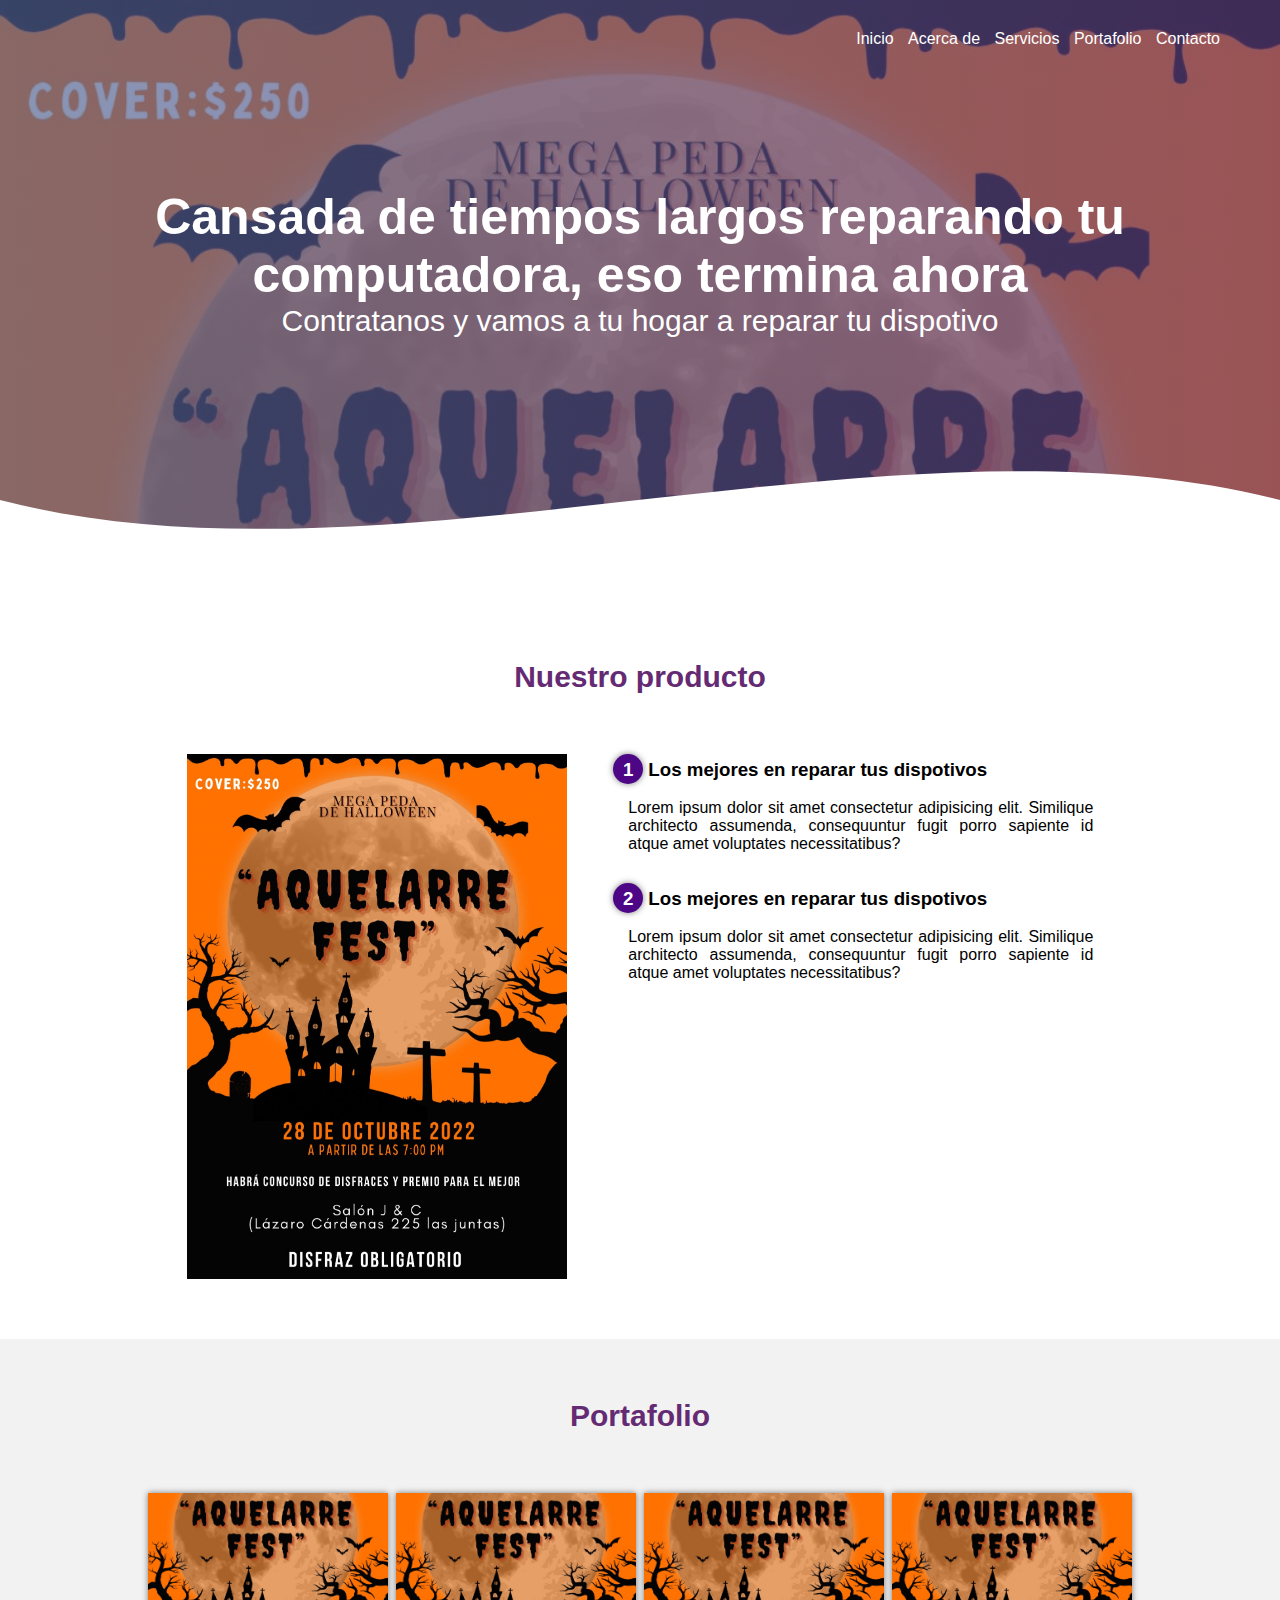
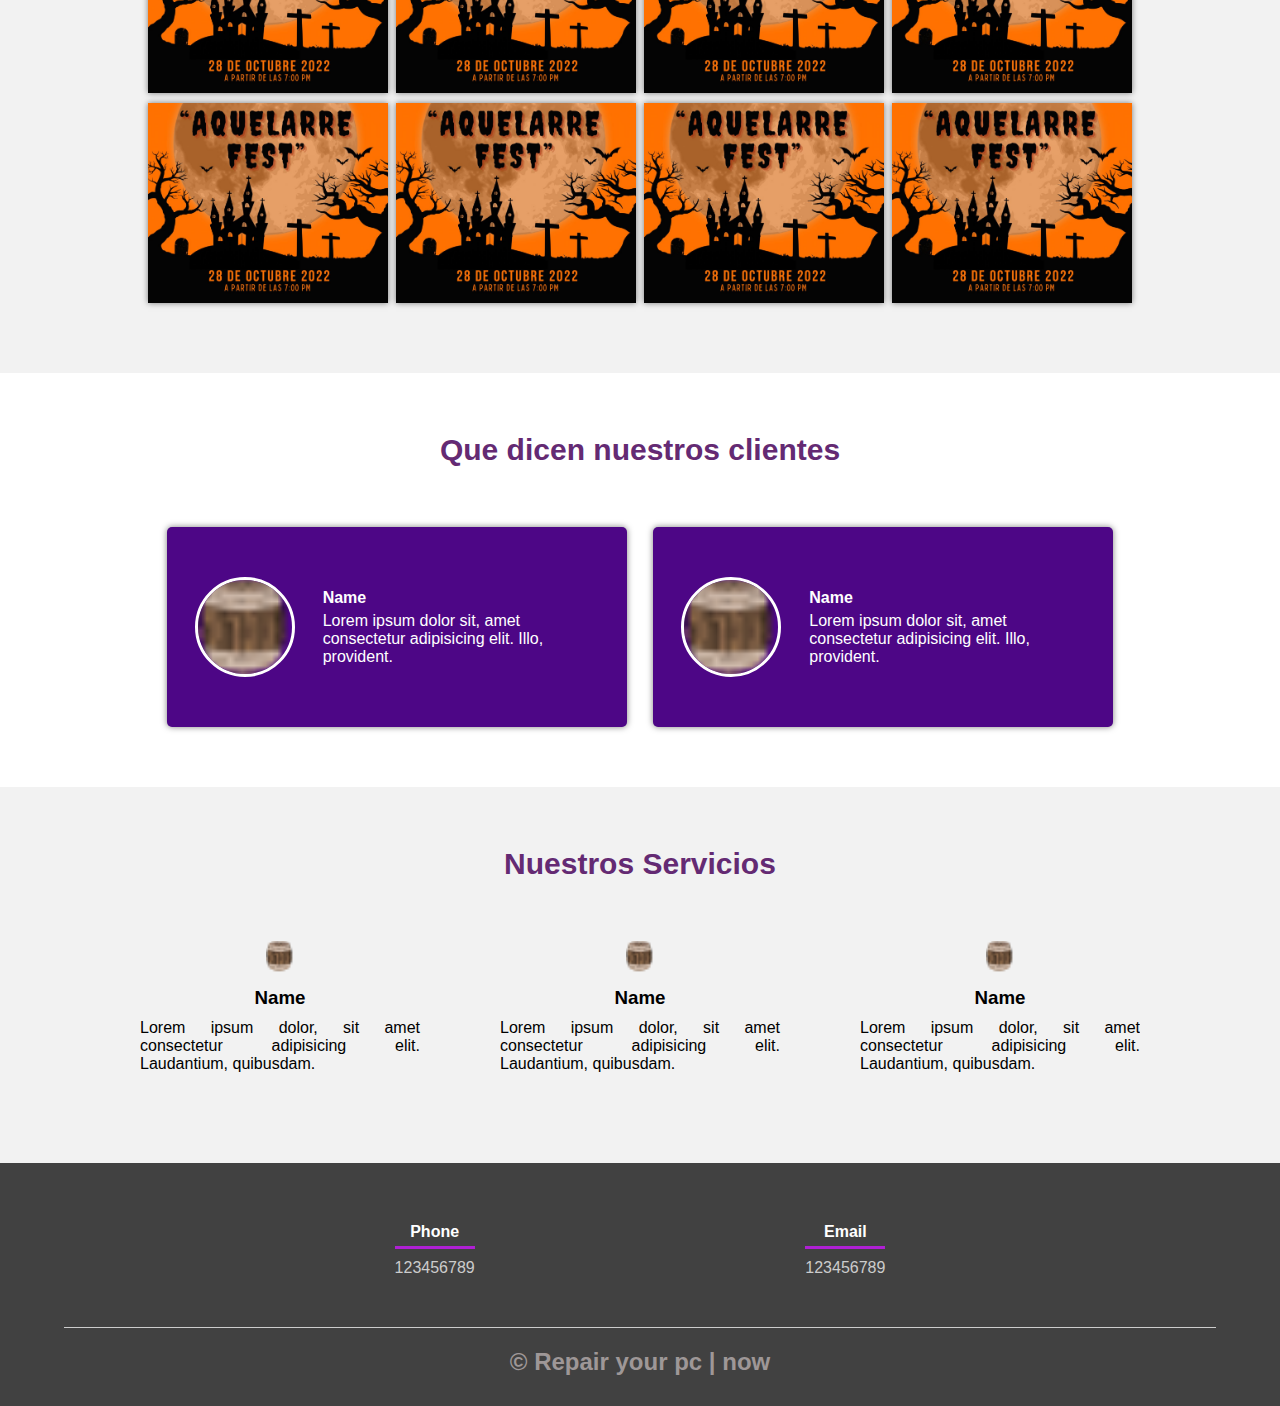
==== Contacto.html @ 91590393 "Add files via upload" ====
<!DOCTYPE html>
<html lang="es">
<head>
    <meta charset="UTF-8">
    <meta http-equiv="X-UA-Compatible" content="IE=edge">
    <meta name="viewport" content="width=device-width, initial-scale=1.0">
    <title>REPAIR YOUR PC</title>
    <link rel="shortcut icon" href="Imagenes/Barril_icon.png">
    <link rel="stylesheet" href="estilo.css">
</head>
<body>
    <header>
        <nav>
            <a href="index.html">Inicio</a>
            <a href="">Acerca de</a>
            <a href="">Servicios</a>
            <a href="">Portafolio</a>
            <a href="Contacto.html">Contacto</a>
        </nav>
        <section class="textos-header">
            <h1>Cansada de tiempos largos reparando tu computadora, eso termina ahora</h1>
            <h2>Contratanos y vamos a tu hogar a reparar tu dispotivo</h2>
        </section>
        <div class= "wave" style="height: 150px; overflow: hidden;" ><svg viewBox="0 0 500 150" preserveAspectRatio="none" style="height: 100%; width: 100%;"><path d="M0.00,49.98 C149.99,150.00 349.20,-49.98 500.00,49.98 L500.00,150.00 L0.00,150.00 Z" style="stroke: none; fill: #fff;"></path></svg></div>
    </header>
    <main>
        <section class="contenedor sobre-nosotros">
            <h2 class="titulo">Nuestro producto</h2>
            <div class="contenedor-sobre-nosotros">
                <img src="Imagenes/prueba sobre nosotros.jpg" alt="" class="imagen-about-us">
                <div class="contenido-textos">
                    <h3><span>1</span>Los mejores en reparar tus dispotivos</h3>
                    <p>Lorem ipsum dolor sit amet consectetur adipisicing elit. Similique architecto assumenda, consequuntur fugit porro sapiente id atque amet voluptates necessitatibus?</p>
                    <h3><span>2</span>Los mejores en reparar tus dispotivos</h3>
                    <p>Lorem ipsum dolor sit amet consectetur adipisicing elit. Similique architecto assumenda, consequuntur fugit porro sapiente id atque amet voluptates necessitatibus?</p>
                </div>
            </div>
        </section>
        <section class="portafolio">
            <div class="contenedor">
                <h2 class="titulo">Portafolio</h2>
                <div class="galeria-port">
                    <div class="imagen-port">
                        <img src="Imagenes/prueba sobre nosotros.jpg" alt="">
                        <div class="hover-galeria">
                            <img src="Imagenes/Barril_icon.png" alt="">
                            <p>Nuestro trabajo</p>
                        </div>
                    </div>
                    <div class="imagen-port">
                        <img src="Imagenes/prueba sobre nosotros.jpg" alt="">
                        <div class="hover-galeria">
                            <img src="Imagenes/Barril_icon.png" alt="">
                            <p>Nuestro trabajo</p>
                        </div>
                    </div>
                    <div class="imagen-port">
                        <img src="Imagenes/prueba sobre nosotros.jpg" alt="">
                        <div class="hover-galeria">
                            <img src="Imagenes/Barril_icon.png" alt="">
                            <p>Nuestro trabajo</p>
                        </div>
                    </div>
                    <div class="imagen-port">
                        <img src="Imagenes/prueba sobre nosotros.jpg" alt="">
                        <div class="hover-galeria">
                            <img src="Imagenes/Barril_icon.png" alt="">
                            <p>Nuestro trabajo</p>
                        </div>
                    </div>
                    <div class="imagen-port">
                        <img src="Imagenes/prueba sobre nosotros.jpg" alt="">
                        <div class="hover-galeria">
                            <img src="Imagenes/Barril_icon.png" alt="">
                            <p>Nuestro trabajo</p>
                        </div>
                    </div>
                    <div class="imagen-port">
                        <img src="Imagenes/prueba sobre nosotros.jpg" alt="">
                        <div class="hover-galeria">
                            <img src="Imagenes/Barril_icon.png" alt="">
                            <p>Nuestro trabajo</p>
                        </div>
                    </div>
                    <div class="imagen-port">
                        <img src="Imagenes/prueba sobre nosotros.jpg" alt="">
                        <div class="hover-galeria">
                            <img src="Imagenes/Barril_icon.png" alt="">
                            <p>Nuestro trabajo</p>
                        </div>
                    </div>
                    <div class="imagen-port">
                        <img src="Imagenes/prueba sobre nosotros.jpg" alt="">
                        <div class="hover-galeria">
                            <img src="Imagenes/Barril_icon.png" alt="">
                            <p>Nuestro trabajo</p>
                        </div>
                    </div>
                </div>
            </div>
        </section>
        <section class="clientes contenedor">
            <h2 class="titulo">Que dicen nuestros clientes</h2>
            <div class="cards">
                <div class="card">
                    <img src="Imagenes/Barril_icon.png" alt="">
                    <div class="contenido-texto-card">
                        <h4>Name</h4>
                        <p>Lorem ipsum dolor sit, amet consectetur adipisicing elit. Illo, provident.</p>
                    </div>
                </div>
                <div class="card">
                    <img src="Imagenes/Barril_icon.png" alt="">
                    <div class="contenido-texto-card">
                        <h4>Name</h4>
                        <p>Lorem ipsum dolor sit, amet consectetur adipisicing elit. Illo, provident.</p>
                    </div>
                </div>
            </div>
        </section>
        <section class="about-services">
            <div class="contenedor">
                <h2 class="titulo">Nuestros Servicios</h2>
                <div class="servicios-cont">
                    <div class="servicio-ind">
                        <img src="Imagenes/Barril_icon.png" alt="">
                        <h3>Name</h3>
                        <p>Lorem ipsum dolor, sit amet consectetur adipisicing elit. Laudantium, quibusdam.</p>
                    </div>
                    <div class="servicio-ind">
                        <img src="Imagenes/Barril_icon.png" alt="">
                        <h3>Name</h3>
                        <p>Lorem ipsum dolor, sit amet consectetur adipisicing elit. Laudantium, quibusdam.</p>
                    </div>
                    <div class="servicio-ind">
                        <img src="Imagenes/Barril_icon.png" alt="">
                        <h3>Name</h3>
                        <p>Lorem ipsum dolor, sit amet consectetur adipisicing elit. Laudantium, quibusdam.</p>
                    </div>
                </div>
            </div>
        </section>
    </main>
    <footer class="footer">
        <div class="contenedor-footer">
            <div class="content-foo">
                <h4>Phone</h4>
                <p>123456789</p>
            </div>
            <div class="content-foo">
                <h4>Email</h4>
                <p>123456789</p>
            </div>
        </div>
        <h2 class="titulo-final">&COPY; Repair your pc | now</h2>
    </footer>
</body>
</html>
---- estilo.css ----
*{
    margin:0;
    padding: 0;
    box-sizing: border-box;
}

body{
    font-family: Arial, Helvetica, sans-serif;
}

.contenedor{
    padding: 60px 0;
    width: 90%;
    max-width: 1000px;
    margin: auto;
    overflow: hidden;
}

.titulo{
    color: #642a73;
    font-size: 30px;
    text-align: center;
    margin-bottom: 60px;
}

/*header*/

header{
    width: 100%;
    height: 600px;
    background: #614385;  
    /* fallback for old browsers */
    background: -webkit-linear-gradient(to right, #516395ad, #614385a4), url(Imagenes/prueba\ sobre\ nosotros.jpg); 
    /* Chrome 10-25, Safari 5.1-6 */
    background: linear-gradient(to right, #516395ad, #614385a4), url(Imagenes/prueba\ sobre\ nosotros.jpg); 
    /* W3C, IE 10+/ Edge, Firefox 16+, Chrome 26+, Opera 12+, Safari 7+ */
    background-size: cover;
    background-attachment: fixed;
    position: relative;
}

nav{
    text-align: right;
    padding: 30px 50px 0 0;
}

nav > a{
    color: #fff;
    font-weight: 300;
    text-decoration: none;
    margin-right: 10px;
}

nav > a:hover{
    text-decoration: underline;
}

header .textos-header{
    display: flex;
    height: 430px;
    width: 100%;
    align-items: center;
    justify-content: center;
    flex-direction: column;
    text-align: center;
}

.textos-header h1{
    font-size: 50px;
    color: #fff;
}

.textos-header h2{
    font-size: 30px;
    font-weight: 300;
    color: #fff;
}

.wave{
    position: absolute;
    bottom: 0;
    width: 100%;

}

/*about us*/
.contenedor-sobre-nosotros{
    display: flex;
    justify-content: space-evenly; 
}

.imagen-about-us{
    width: 38%;
}

.sobre-nosotros .contenido-textos{
    width: 48%;
}

.sobre-nosotros h3{
    margin-bottom: 15px;
}

.sobre-nosotros h3 span{
    background: #4d0686;
    color: #fff;
    border-radius: 50%;
    display: inline-block;
    text-align: center;
    width: 30px;
    height: 30px;
    padding: 5px;
    box-shadow:  0 0 6px 0 rgba(0, 0, 0, .5);
    margin-right: 5px;
}

.contenido-textos p{
    padding: 0px 0px 30px 15px;
    font-weight: 300;
    text-align: justify;
}

/* Galeria */

.portafolio{
    background: #f2f2f2;
}

.galeria-port{
    display: flex;
    justify-content: space-evenly;
    flex-wrap: wrap;
}

.imagen-port{
    width:  24%;
    margin-bottom: 10px;
    height: 200px;
    overflow: hidden;
    position: relative;
    cursor: pointer;
    box-shadow: 0 0 6px 0 rgba(0, 0, 0, .5);
}

.imagen-port > img{
    width: 100%;
    height: 100%;
    object-fit: cover;
    display: block;
}

.hover-galeria{
    position: absolute;
    width: 100%;
    height: 100%;
    top: 0;
    transform: scale(0);
    background: hsla(273,91%,27%,0.7);
    transition: transform .5s;
    display: flex;
    justify-content: center;
    align-items: center;
    flex-direction: column;
}

.hover-galeria img{
    width: 50px;
}

.hover-galeria p{
    color: #fff;
}

.imagen-port:hover .hover-galeria{
    transform: scale(1);
}

/*clientes*/

.cards{
    display: flex;
    justify-content: space-evenly;
}

.cards .card{
    background: #4d0686;
    display: flex;
    width: 46%;
    height: 200px;
    align-items: center;
    justify-content: space-evenly;
    border-radius: 5px;
    box-shadow:  0 0 6px 0 rgba(0, 0, 0, .5);
}

.cards .card img{
    width: 100px;
    height: 100px;
    object-fit: cover;
    border: 3px solid #fff;
    border-radius: 50%;
    display: block;
}

.cards .card > .contenido-texto-card{
    width: 60%;
    color: #fff;
}

.cards .card > .contenido-texto-card p{
    font-weight: 300;
    padding-top: 5px;
}

/* Our team */

.about-services{
    background: #f2f2f2;
    padding-bottom: 30px;
}

.servicios-cont{
    display: flex;
    justify-content: space-between;
    align-items: center;
}

.servicio-ind{
    width: 28%;
    text-align: center;
}

.servicio-ind img{
    width: 10%;
}

.servicio-ind h3{
    margin: 10px 0;
}

.servicio-ind p{
    font-weight: 300;
    text-align: justify;
}

/*footer*/

.footer{
    background: #414141;
    padding: 60px 0 30px 0;
    margin: auto;
    overflow: hidden;
}

.contenedor-footer{
    display: flex;
    width: 90%;
    justify-content: space-evenly;
    margin: auto;
    padding-bottom: 50px;
    border-bottom: 1px solid #ccc;
}

.content-foo{
    text-align: center;
}

.content-foo h4{
    color: #fff;
    border-bottom: 3px solid #af20d3;
    padding-bottom: 5px;
    margin-bottom: 10px;
}

.content-foo p{
    color: #ccc;
}

.titulo-final{
    text-align: center;
    font-size: 24px;
    margin: 20px 0 0;
    color: #9e9797;
}
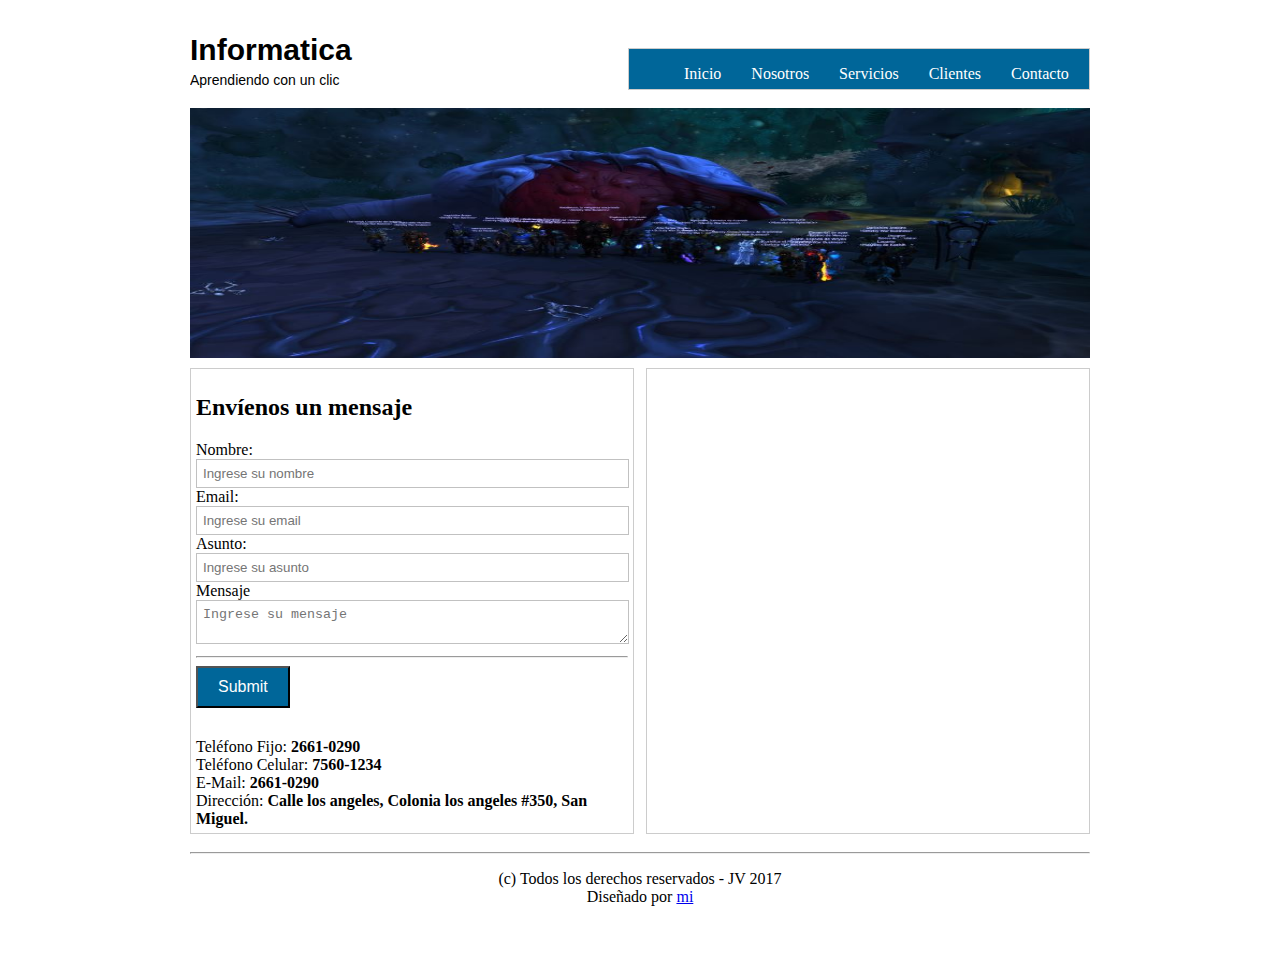
==== commit e23975ab: "Update Contacto.html" ====
--- a/Contacto.html
+++ b/Contacto.html
@@ -1,158 +1,105 @@
 <!DOCTYPE html>
-<html lang="es">
-<head>
-    <meta charset="UTF-8">
-    <meta http-equiv="X-UA-Compatible" content="IE=edge">
-    <meta name="viewport" content="width=device-width, initial-scale=1.0">
-    <title>REPAIR YOUR PC</title>
-    <link rel="shortcut icon" href="Imagenes/Barril_icon.png">
-    <link rel="stylesheet" href="estilo.css">
-</head>
-<body>
-    <header>
-        <nav>
-            <a href="index.html">Inicio</a>
-            <a href="">Acerca de</a>
-            <a href="">Servicios</a>
-            <a href="">Portafolio</a>
-            <a href="Contacto.html">Contacto</a>
-        </nav>
-        <section class="textos-header">
-            <h1>Cansada de tiempos largos reparando tu computadora, eso termina ahora</h1>
-            <h2>Contratanos y vamos a tu hogar a reparar tu dispotivo</h2>
-        </section>
-        <div class= "wave" style="height: 150px; overflow: hidden;" ><svg viewBox="0 0 500 150" preserveAspectRatio="none" style="height: 100%; width: 100%;"><path d="M0.00,49.98 C149.99,150.00 349.20,-49.98 500.00,49.98 L500.00,150.00 L0.00,150.00 Z" style="stroke: none; fill: #fff;"></path></svg></div>
-    </header>
-    <main>
-        <section class="contenedor sobre-nosotros">
-            <h2 class="titulo">Nuestro producto</h2>
-            <div class="contenedor-sobre-nosotros">
-                <img src="Imagenes/prueba sobre nosotros.jpg" alt="" class="imagen-about-us">
-                <div class="contenido-textos">
-                    <h3><span>1</span>Los mejores en reparar tus dispotivos</h3>
-                    <p>Lorem ipsum dolor sit amet consectetur adipisicing elit. Similique architecto assumenda, consequuntur fugit porro sapiente id atque amet voluptates necessitatibus?</p>
-                    <h3><span>2</span>Los mejores en reparar tus dispotivos</h3>
-                    <p>Lorem ipsum dolor sit amet consectetur adipisicing elit. Similique architecto assumenda, consequuntur fugit porro sapiente id atque amet voluptates necessitatibus?</p>
-                </div>
-            </div>
-        </section>
-        <section class="portafolio">
-            <div class="contenedor">
-                <h2 class="titulo">Portafolio</h2>
-                <div class="galeria-port">
-                    <div class="imagen-port">
-                        <img src="Imagenes/prueba sobre nosotros.jpg" alt="">
-                        <div class="hover-galeria">
-                            <img src="Imagenes/Barril_icon.png" alt="">
-                            <p>Nuestro trabajo</p>
-                        </div>
-                    </div>
-                    <div class="imagen-port">
-                        <img src="Imagenes/prueba sobre nosotros.jpg" alt="">
-                        <div class="hover-galeria">
-                            <img src="Imagenes/Barril_icon.png" alt="">
-                            <p>Nuestro trabajo</p>
-                        </div>
-                    </div>
-                    <div class="imagen-port">
-                        <img src="Imagenes/prueba sobre nosotros.jpg" alt="">
-                        <div class="hover-galeria">
-                            <img src="Imagenes/Barril_icon.png" alt="">
-                            <p>Nuestro trabajo</p>
-                        </div>
-                    </div>
-                    <div class="imagen-port">
-                        <img src="Imagenes/prueba sobre nosotros.jpg" alt="">
-                        <div class="hover-galeria">
-                            <img src="Imagenes/Barril_icon.png" alt="">
-                            <p>Nuestro trabajo</p>
-                        </div>
-                    </div>
-                    <div class="imagen-port">
-                        <img src="Imagenes/prueba sobre nosotros.jpg" alt="">
-                        <div class="hover-galeria">
-                            <img src="Imagenes/Barril_icon.png" alt="">
-                            <p>Nuestro trabajo</p>
-                        </div>
-                    </div>
-                    <div class="imagen-port">
-                        <img src="Imagenes/prueba sobre nosotros.jpg" alt="">
-                        <div class="hover-galeria">
-                            <img src="Imagenes/Barril_icon.png" alt="">
-                            <p>Nuestro trabajo</p>
-                        </div>
-                    </div>
-                    <div class="imagen-port">
-                        <img src="Imagenes/prueba sobre nosotros.jpg" alt="">
-                        <div class="hover-galeria">
-                            <img src="Imagenes/Barril_icon.png" alt="">
-                            <p>Nuestro trabajo</p>
-                        </div>
-                    </div>
-                    <div class="imagen-port">
-                        <img src="Imagenes/prueba sobre nosotros.jpg" alt="">
-                        <div class="hover-galeria">
-                            <img src="Imagenes/Barril_icon.png" alt="">
-                            <p>Nuestro trabajo</p>
-                        </div>
-                    </div>
-                </div>
-            </div>
-        </section>
-        <section class="clientes contenedor">
-            <h2 class="titulo">Que dicen nuestros clientes</h2>
-            <div class="cards">
-                <div class="card">
-                    <img src="Imagenes/Barril_icon.png" alt="">
-                    <div class="contenido-texto-card">
-                        <h4>Name</h4>
-                        <p>Lorem ipsum dolor sit, amet consectetur adipisicing elit. Illo, provident.</p>
-                    </div>
-                </div>
-                <div class="card">
-                    <img src="Imagenes/Barril_icon.png" alt="">
-                    <div class="contenido-texto-card">
-                        <h4>Name</h4>
-                        <p>Lorem ipsum dolor sit, amet consectetur adipisicing elit. Illo, provident.</p>
-                    </div>
-                </div>
-            </div>
-        </section>
-        <section class="about-services">
-            <div class="contenedor">
-                <h2 class="titulo">Nuestros Servicios</h2>
-                <div class="servicios-cont">
-                    <div class="servicio-ind">
-                        <img src="Imagenes/Barril_icon.png" alt="">
-                        <h3>Name</h3>
-                        <p>Lorem ipsum dolor, sit amet consectetur adipisicing elit. Laudantium, quibusdam.</p>
-                    </div>
-                    <div class="servicio-ind">
-                        <img src="Imagenes/Barril_icon.png" alt="">
-                        <h3>Name</h3>
-                        <p>Lorem ipsum dolor, sit amet consectetur adipisicing elit. Laudantium, quibusdam.</p>
-                    </div>
-                    <div class="servicio-ind">
-                        <img src="Imagenes/Barril_icon.png" alt="">
-                        <h3>Name</h3>
-                        <p>Lorem ipsum dolor, sit amet consectetur adipisicing elit. Laudantium, quibusdam.</p>
-                    </div>
-                </div>
-            </div>
-        </section>
-    </main>
-    <footer class="footer">
-        <div class="contenedor-footer">
-            <div class="content-foo">
-                <h4>Phone</h4>
-                <p>123456789</p>
-            </div>
-            <div class="content-foo">
-                <h4>Email</h4>
-                <p>123456789</p>
-            </div>
-        </div>
-        <h2 class="titulo-final">&COPY; Repair your pc | now</h2>
-    </footer>
-</body>
+<html>
+	<head>
+		<title></title>
+		<link rel="stylesheet" type="text/css" href="css/estilo.css">
+	</head>
+	<body>
+		<div id="principal">
+			<header>
+				<div id="logo">
+					<h2 class="titulo">Informatica</h2>
+					<p class="sub-titulo">Aprendiendo con un clic</p>
+				</div>
+
+				<nav class="menu">
+					<ul>
+						<li><a href="">Inicio</a></li>
+						<li><a href="">Nosotros</a></li>
+						<li><a href="">Servicios</a></li>
+						<li><a href="">Clientes</a></li>
+						<li><a href="">Contacto</a></li>
+					</ul>
+				</nav>
+			</header>
+
+			<section id="slide">
+				<img src="img/slide.jpg" width="900" height="250">
+			</section>
+
+			<section id="categorias">
+				<section id="formulario">
+					<h2 class="titulo-contacto">Envíenos un mensaje</h2>
+					<div id="form">
+						<form name="cotacto" method="POST" action="#">
+							<label for="nombre">Nombre:</label><br>
+							<input type="text" name="nombre" placeholder="Ingrese su nombre"><br>
+
+							<label for="correo">Email:</label><br>
+							<input type="text" name="correo" placeholder="Ingrese su email"><br>
+
+							<label for="asunto">Asunto:</label><br>
+							<input type="text" name="asunto" placeholder="Ingrese su asunto"><br>
+							<label for="nombre">Mensaje</label><br>
+							<textarea name="menaje" placeholder="Ingrese su mensaje"></textarea>
+							<br>
+							<hr>
+							<input type="submit" name="enviar" class="enviar">
+						</form>
+
+					</div>
+
+					<div id="datos">
+							Teléfono Fijo: <strong>2661-0290</strong><br>
+							Teléfono Celular: <strong>7560-1234</strong><br>
+							E-Mail: <strong>2661-0290</strong><br>
+							Dirección: <strong>Calle los angeles, Colonia los angeles #350, San Miguel.</strong><br>
+						</div>
+				</section>
+
+				<section id="mapa">
+					<iframe src="https://www.google.com/maps/embed?pb=!1m18!1m12!1m3!1d3880.1996240993244!2d-88.16724308529302!3d13.46178879053567!2m3!1f0!2f0!3f0!3m2!1i1024!2i768!4f13.1!3m3!1m2!1s0x8f7ad5f427a2f5d1%3A0xf88a2935ceb5b309!2sCalle+metrocentro%2C+San+Miguel!5e0!3m2!1ses!2ssv!4v1509595181090" width="427" height="450" frameborder="0" style="border:0" allowfullscreen></iframe>
+				</section>
+				
+			</section><!--/categorias-->
+
+			<section id="info">
+				<!--<section id="izq">
+					
+						<img src="img/redes.png" align="left" width="150" class="img">
+						<h2>Bienvenidos a mi web</h2>
+					<p class="parrafo">
+						Lorem ipsum dolor sit amet, consectetur adipisicing elit, sed do eiusmod
+						tempor incididunt ut labore et dolore magna aliqua. Ut enim ad minim veniam,
+						quis nostrud exercitation ullamco laboris nisi ut aliquip ex ea commodo
+						consequat. Duis aute irure dolor in reprehenderit in voluptate velit esse
+						cillum dolore eu fugiat nulla pariatur. Excepteur sint occaecat cupidatat non
+						proident, sunt in culpa qui officia deserunt mollit anim id est laborum.
+						<br><br>
+						Duis aute irure dolor in reprehenderit in voluptate velit esse
+						cillum dolore eu fugiat nulla pariatur. Excepteur sint occaecat cupidatat non
+						proident, sunt in culpa qui officia deserunt mollit anim id est laborum.
+						Duis aute irure dolor in reprehenderit in voluptate velit esse
+						cillum dolore eu fugiat nulla pariatur. Excepteur sint occaecat cupidatat non
+						proident, sunt in culpa qui officia deserunt mollit anim id est laborum.
+						Duis aute irure dolor in reprehenderit in voluptate velit esse.
+					</p>
+				</section>
+				<section id="der">
+					<h2>Video de la semana</h2>
+					<iframe width="290" height="290" src="https://www.youtube.com/embed/UAW7tGAgew4" frameborder="0" allowfullscreen></iframe></section>
+			</section><!--/info-->
+			<hr>
+			<footer>
+
+				<p>
+					(c) Todos los derechos reservados - JV 2017 <br>
+					Diseñado por <a href="mailto:juanventura200@gmail.com">mi</a>
+				</p>
+			</footer>
+
+			
+		</div>
+
+	</body>
 </html>--- a/css/estilo.css
+++ b/css/estilo.css
@@ -0,0 +1,186 @@
+#principal{
+	width: 900px;
+	height: auto; overflow: hidden;
+	border: 0px solid #000;
+	margin: auto;
+
+}
+
+header{
+	width: 900px;
+	height: 100px;
+	border: 0px solid #000;
+}
+
+#logo{
+	width: 200px;
+	height: 100px;
+	border: 0px solid #000;
+	float: left; font-family: sans-serif;
+}
+
+.titulo{
+	margin-top: 25px;
+	font-size: 30px;
+}
+
+.sub-titulo{
+	font-size: 14px;
+	margin-top: -20px;
+}
+
+.menu{
+	width: 460px;
+	height: 40px;
+	border: 1px solid #ccc;
+	float: right;
+	margin-top: 40px;
+	background: #006699;
+}
+
+.menu ul{}
+
+.menu ul li{
+	list-style: none;
+	float: left;
+}
+
+.menu ul li a{
+	text-decoration: none;
+	padding: 10px 15px;
+	border: 0px solid #ccc;
+	color: #fff; 
+}
+
+.menu ul li a:hover{
+	background: #fff;
+	color: #006699;
+	transition: background 1s, color 1s;
+}
+
+#slide{
+	margin-top: -5px;
+	width: 900px;
+	height: 250px;
+}
+
+#categorias{
+	width: 900px;
+	height: auto; overflow: hidden;
+	border: 0px solid;
+	margin-top: 15px;
+}
+
+.uno{
+	width: 280px;
+	height: auto; overflow: hidden;
+	border: 1px solid #ccc;
+	float: left;
+	padding: 5px;
+	text-align: center;
+	color: #4682b4;
+}
+
+.parrafo{
+	color: #707070;
+	text-align: justify;
+}
+.dos{
+	margin-left: 12px;
+	margin-right: 12px;
+}
+
+.leer-mas{
+	text-decoration: none;
+	border: 1px solid #006699;
+	padding: 10px 20px 10px 20px;
+	margin-bottom: 10px;
+}
+
+.leer-mas:hover{
+	background: #006699;
+	color: #fff;
+	transition: background 1s, color 1s;
+}
+
+
+#info{
+	width: 900px;
+	height: auto; overflow: hidden;
+	border: 0px solid #c0c0c0;
+	margin-top: 10px; color: 
+}
+
+#izq{
+	width: 585px;
+	height: auto; overflow: hidden;
+	border: 1px solid #ccc;
+	float: left;
+	padding: 5px; color: #4682b4;
+}
+
+.img{
+	margin-right: 7px;
+	margin-bottom: 7px;
+}
+
+
+#der{
+	width: 290px;
+	height: 300px;
+	border: 1px solid #ccc;
+	float: right;
+	color: 
+}
+
+footer{
+	width: 900px;
+	height: 100px;
+	text-align: center;
+}
+
+#footer p{
+	width: 500px;
+}
+
+/*------------contacto------------------------*/
+#formulario{
+	width: 432px;
+	height: auto;
+	overflow: hidden;
+	border: 1px solid #ccc;
+	padding: 5px;
+	float: left
+}
+
+#mapa{
+	width: 432px;
+	height: auto;
+	overflow: hidden;
+	border: 1px solid #ccc;
+	padding: 5px;
+	float: right;
+}
+
+input[type="text"]{
+	border: 1px solid #c1c1c1; padding: 6px;
+	width: 97%;
+}
+
+textarea{
+	border: 1px solid #c1c1c1; padding: 6px;
+	width: 97%;
+}
+
+.enviar{
+	padding: 10px 20px;
+	background: #006699;
+	color: #fdfdfd;
+	font-size: 16px;
+}
+
+#form{}
+
+#datos{
+	margin-top: 30px;
+}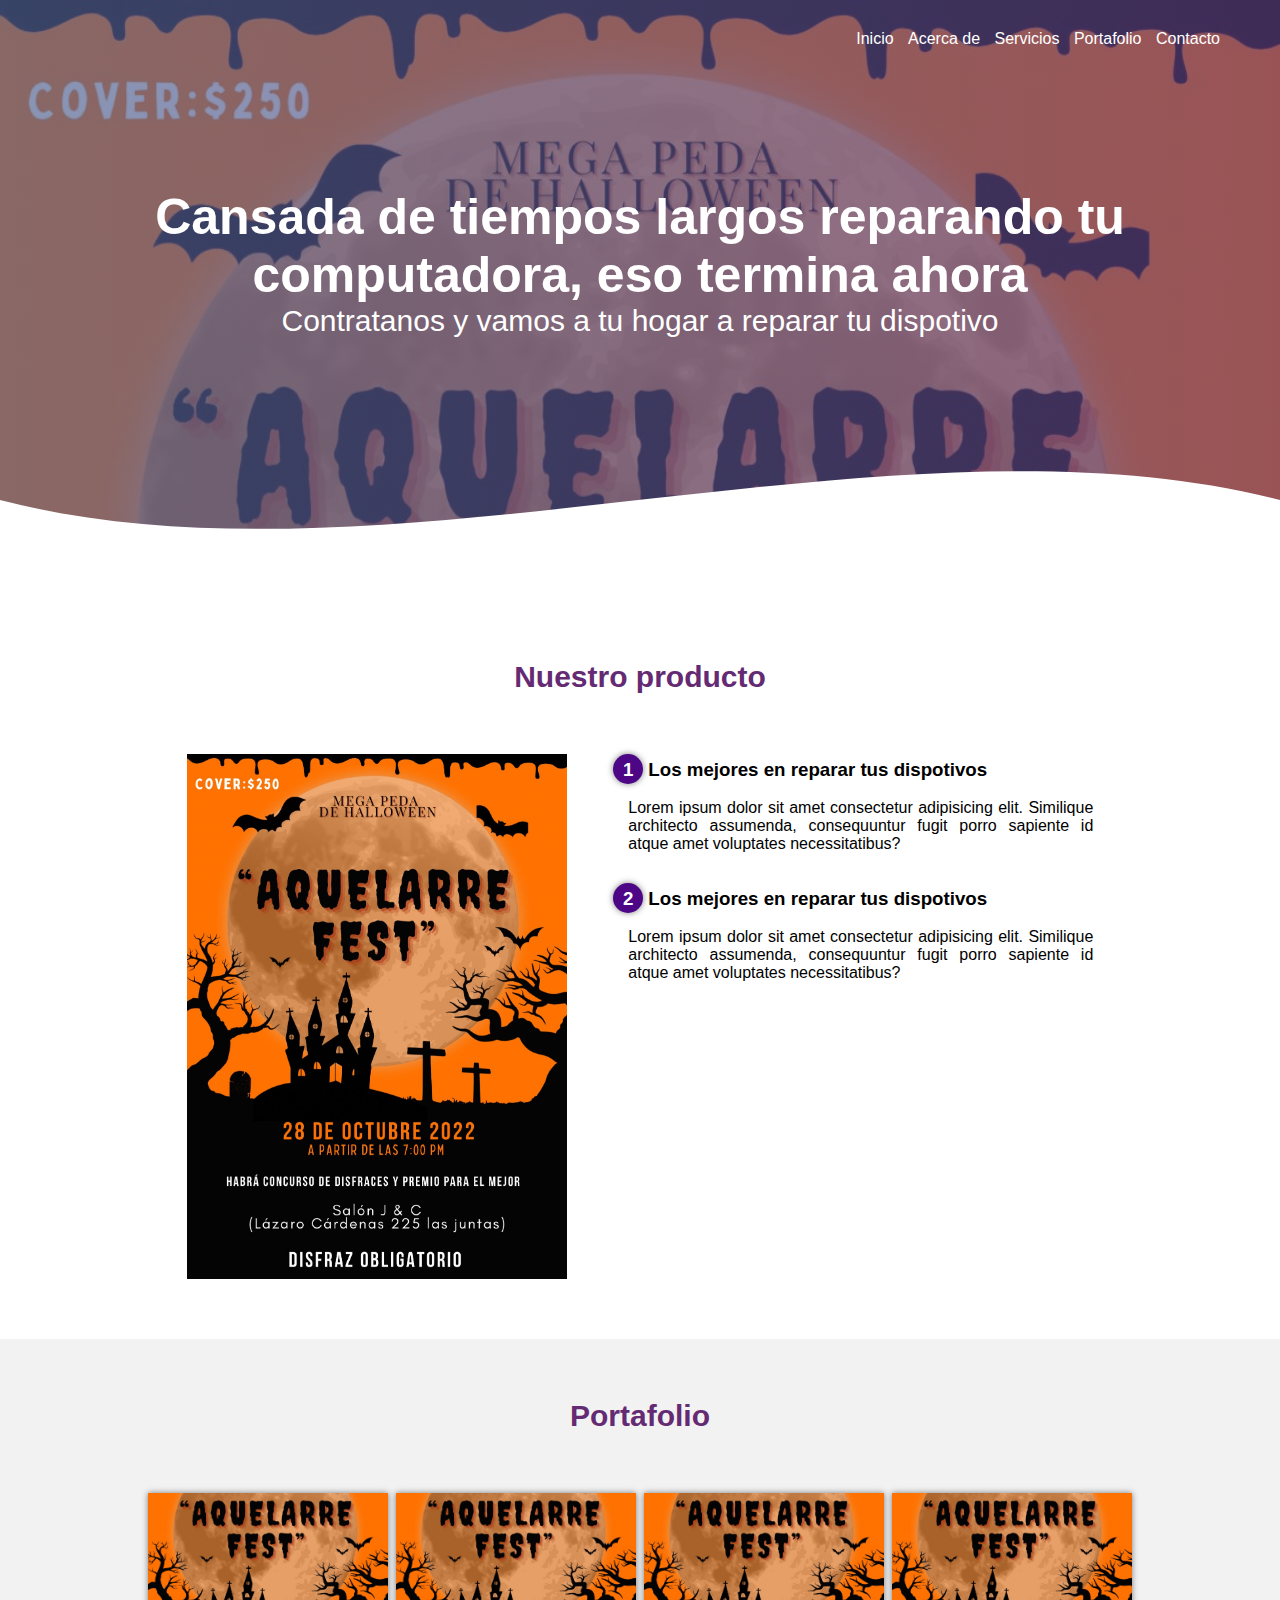
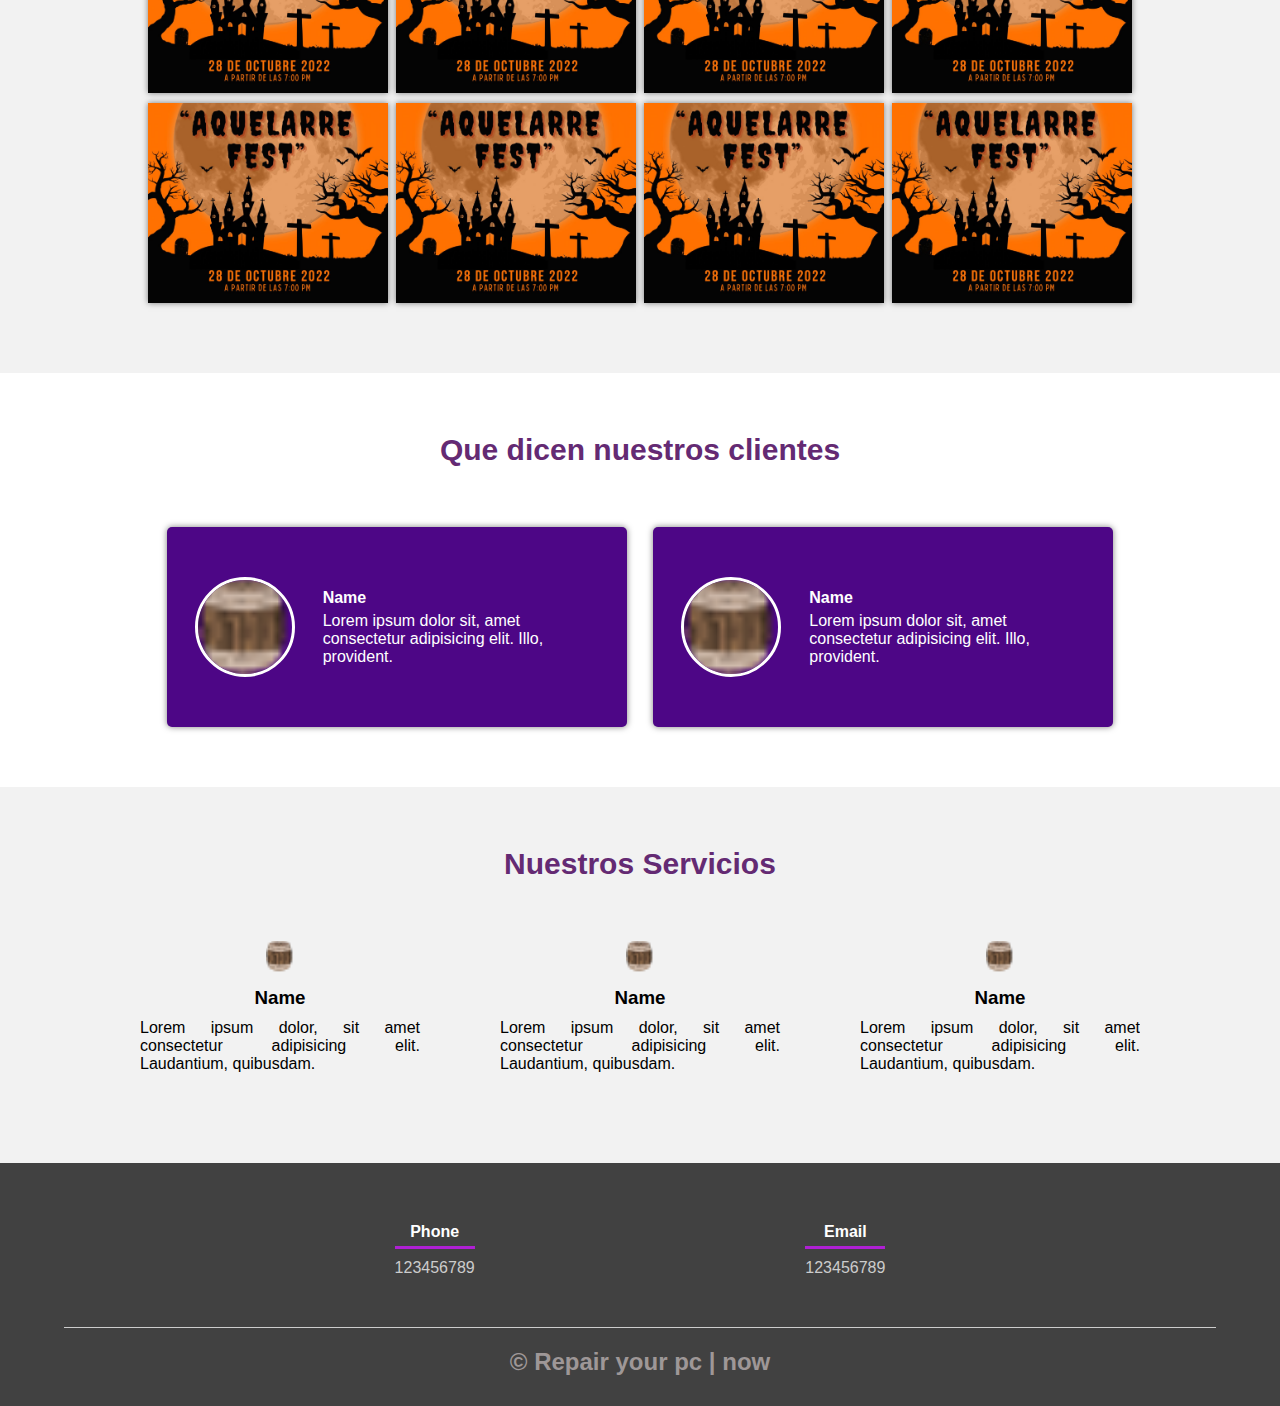
==== commit 0cf01276: "Artemio1" ====
--- a/Contacto.html
+++ b/Contacto.html
@@ -1,105 +1,158 @@
 <!DOCTYPE html>
-<html>
-	<head>
-		<title></title>
-		<link rel="stylesheet" type="text/css" href="css/estilo.css">
-	</head>
-	<body>
-		<div id="principal">
-			<header>
-				<div id="logo">
-					<h2 class="titulo">Informatica</h2>
-					<p class="sub-titulo">Aprendiendo con un clic</p>
-				</div>
-
-				<nav class="menu">
-					<ul>
-						<li><a href="">Inicio</a></li>
-						<li><a href="">Nosotros</a></li>
-						<li><a href="">Servicios</a></li>
-						<li><a href="">Clientes</a></li>
-						<li><a href="">Contacto</a></li>
-					</ul>
-				</nav>
-			</header>
-
-			<section id="slide">
-				<img src="img/slide.jpg" width="900" height="250">
-			</section>
-
-			<section id="categorias">
-				<section id="formulario">
-					<h2 class="titulo-contacto">Envíenos un mensaje</h2>
-					<div id="form">
-						<form name="cotacto" method="POST" action="#">
-							<label for="nombre">Nombre:</label><br>
-							<input type="text" name="nombre" placeholder="Ingrese su nombre"><br>
-
-							<label for="correo">Email:</label><br>
-							<input type="text" name="correo" placeholder="Ingrese su email"><br>
-
-							<label for="asunto">Asunto:</label><br>
-							<input type="text" name="asunto" placeholder="Ingrese su asunto"><br>
-							<label for="nombre">Mensaje</label><br>
-							<textarea name="menaje" placeholder="Ingrese su mensaje"></textarea>
-							<br>
-							<hr>
-							<input type="submit" name="enviar" class="enviar">
-						</form>
-
-					</div>
-
-					<div id="datos">
-							Teléfono Fijo: <strong>2661-0290</strong><br>
-							Teléfono Celular: <strong>7560-1234</strong><br>
-							E-Mail: <strong>2661-0290</strong><br>
-							Dirección: <strong>Calle los angeles, Colonia los angeles #350, San Miguel.</strong><br>
-						</div>
-				</section>
-
-				<section id="mapa">
-					<iframe src="https://www.google.com/maps/embed?pb=!1m18!1m12!1m3!1d3880.1996240993244!2d-88.16724308529302!3d13.46178879053567!2m3!1f0!2f0!3f0!3m2!1i1024!2i768!4f13.1!3m3!1m2!1s0x8f7ad5f427a2f5d1%3A0xf88a2935ceb5b309!2sCalle+metrocentro%2C+San+Miguel!5e0!3m2!1ses!2ssv!4v1509595181090" width="427" height="450" frameborder="0" style="border:0" allowfullscreen></iframe>
-				</section>
-				
-			</section><!--/categorias-->
-
-			<section id="info">
-				<!--<section id="izq">
-					
-						<img src="img/redes.png" align="left" width="150" class="img">
-						<h2>Bienvenidos a mi web</h2>
-					<p class="parrafo">
-						Lorem ipsum dolor sit amet, consectetur adipisicing elit, sed do eiusmod
-						tempor incididunt ut labore et dolore magna aliqua. Ut enim ad minim veniam,
-						quis nostrud exercitation ullamco laboris nisi ut aliquip ex ea commodo
-						consequat. Duis aute irure dolor in reprehenderit in voluptate velit esse
-						cillum dolore eu fugiat nulla pariatur. Excepteur sint occaecat cupidatat non
-						proident, sunt in culpa qui officia deserunt mollit anim id est laborum.
-						<br><br>
-						Duis aute irure dolor in reprehenderit in voluptate velit esse
-						cillum dolore eu fugiat nulla pariatur. Excepteur sint occaecat cupidatat non
-						proident, sunt in culpa qui officia deserunt mollit anim id est laborum.
-						Duis aute irure dolor in reprehenderit in voluptate velit esse
-						cillum dolore eu fugiat nulla pariatur. Excepteur sint occaecat cupidatat non
-						proident, sunt in culpa qui officia deserunt mollit anim id est laborum.
-						Duis aute irure dolor in reprehenderit in voluptate velit esse.
-					</p>
-				</section>
-				<section id="der">
-					<h2>Video de la semana</h2>
-					<iframe width="290" height="290" src="https://www.youtube.com/embed/UAW7tGAgew4" frameborder="0" allowfullscreen></iframe></section>
-			</section><!--/info-->
-			<hr>
-			<footer>
-
-				<p>
-					(c) Todos los derechos reservados - JV 2017 <br>
-					Diseñado por <a href="mailto:juanventura200@gmail.com">mi</a>
-				</p>
-			</footer>
-
-			
-		</div>
-
-	</body>
+<html lang="es">
+<head>
+    <meta charset="UTF-8">
+    <meta http-equiv="X-UA-Compatible" content="IE=edge">
+    <meta name="viewport" content="width=device-width, initial-scale=1.0">
+    <title>REPAIR YOUR PC</title>
+    <link rel="shortcut icon" href="Imagenes/Barril_icon.png">
+    <link rel="stylesheet" href="estilo.css">
+</head>
+<body>
+    <header>
+        <nav>
+            <a href="index.html">Inicio</a>
+            <a href="">Acerca de</a>
+            <a href="">Servicios</a>
+            <a href="">Portafolio</a>
+            <a href="Contacto.html">Contacto</a>
+        </nav>
+        <section class="textos-header">
+            <h1>Cansada de tiempos largos reparando tu computadora, eso termina ahora</h1>
+            <h2>Contratanos y vamos a tu hogar a reparar tu dispotivo</h2>
+        </section>
+        <div class= "wave" style="height: 150px; overflow: hidden;" ><svg viewBox="0 0 500 150" preserveAspectRatio="none" style="height: 100%; width: 100%;"><path d="M0.00,49.98 C149.99,150.00 349.20,-49.98 500.00,49.98 L500.00,150.00 L0.00,150.00 Z" style="stroke: none; fill: #fff;"></path></svg></div>
+    </header>
+    <main>
+        <section class="contenedor sobre-nosotros">
+            <h2 class="titulo">Nuestro producto</h2>
+            <div class="contenedor-sobre-nosotros">
+                <img src="Imagenes/prueba sobre nosotros.jpg" alt="" class="imagen-about-us">
+                <div class="contenido-textos">
+                    <h3><span>1</span>Los mejores en reparar tus dispotivos</h3>
+                    <p>Lorem ipsum dolor sit amet consectetur adipisicing elit. Similique architecto assumenda, consequuntur fugit porro sapiente id atque amet voluptates necessitatibus?</p>
+                    <h3><span>2</span>Los mejores en reparar tus dispotivos</h3>
+                    <p>Lorem ipsum dolor sit amet consectetur adipisicing elit. Similique architecto assumenda, consequuntur fugit porro sapiente id atque amet voluptates necessitatibus?</p>
+                </div>
+            </div>
+        </section>
+        <section class="portafolio">
+            <div class="contenedor">
+                <h2 class="titulo">Portafolio</h2>
+                <div class="galeria-port">
+                    <div class="imagen-port">
+                        <img src="Imagenes/prueba sobre nosotros.jpg" alt="">
+                        <div class="hover-galeria">
+                            <img src="Imagenes/Barril_icon.png" alt="">
+                            <p>Nuestro trabajo</p>
+                        </div>
+                    </div>
+                    <div class="imagen-port">
+                        <img src="Imagenes/prueba sobre nosotros.jpg" alt="">
+                        <div class="hover-galeria">
+                            <img src="Imagenes/Barril_icon.png" alt="">
+                            <p>Nuestro trabajo</p>
+                        </div>
+                    </div>
+                    <div class="imagen-port">
+                        <img src="Imagenes/prueba sobre nosotros.jpg" alt="">
+                        <div class="hover-galeria">
+                            <img src="Imagenes/Barril_icon.png" alt="">
+                            <p>Nuestro trabajo</p>
+                        </div>
+                    </div>
+                    <div class="imagen-port">
+                        <img src="Imagenes/prueba sobre nosotros.jpg" alt="">
+                        <div class="hover-galeria">
+                            <img src="Imagenes/Barril_icon.png" alt="">
+                            <p>Nuestro trabajo</p>
+                        </div>
+                    </div>
+                    <div class="imagen-port">
+                        <img src="Imagenes/prueba sobre nosotros.jpg" alt="">
+                        <div class="hover-galeria">
+                            <img src="Imagenes/Barril_icon.png" alt="">
+                            <p>Nuestro trabajo</p>
+                        </div>
+                    </div>
+                    <div class="imagen-port">
+                        <img src="Imagenes/prueba sobre nosotros.jpg" alt="">
+                        <div class="hover-galeria">
+                            <img src="Imagenes/Barril_icon.png" alt="">
+                            <p>Nuestro trabajo</p>
+                        </div>
+                    </div>
+                    <div class="imagen-port">
+                        <img src="Imagenes/prueba sobre nosotros.jpg" alt="">
+                        <div class="hover-galeria">
+                            <img src="Imagenes/Barril_icon.png" alt="">
+                            <p>Nuestro trabajo</p>
+                        </div>
+                    </div>
+                    <div class="imagen-port">
+                        <img src="Imagenes/prueba sobre nosotros.jpg" alt="">
+                        <div class="hover-galeria">
+                            <img src="Imagenes/Barril_icon.png" alt="">
+                            <p>Nuestro trabajo</p>
+                        </div>
+                    </div>
+                </div>
+            </div>
+        </section>
+        <section class="clientes contenedor">
+            <h2 class="titulo">Que dicen nuestros clientes</h2>
+            <div class="cards">
+                <div class="card">
+                    <img src="Imagenes/Barril_icon.png" alt="">
+                    <div class="contenido-texto-card">
+                        <h4>Name</h4>
+                        <p>Lorem ipsum dolor sit, amet consectetur adipisicing elit. Illo, provident.</p>
+                    </div>
+                </div>
+                <div class="card">
+                    <img src="Imagenes/Barril_icon.png" alt="">
+                    <div class="contenido-texto-card">
+                        <h4>Name</h4>
+                        <p>Lorem ipsum dolor sit, amet consectetur adipisicing elit. Illo, provident.</p>
+                    </div>
+                </div>
+            </div>
+        </section>
+        <section class="about-services">
+            <div class="contenedor">
+                <h2 class="titulo">Nuestros Servicios</h2>
+                <div class="servicios-cont">
+                    <div class="servicio-ind">
+                        <img src="Imagenes/Barril_icon.png" alt="">
+                        <h3>Name</h3>
+                        <p>Lorem ipsum dolor, sit amet consectetur adipisicing elit. Laudantium, quibusdam.</p>
+                    </div>
+                    <div class="servicio-ind">
+                        <img src="Imagenes/Barril_icon.png" alt="">
+                        <h3>Name</h3>
+                        <p>Lorem ipsum dolor, sit amet consectetur adipisicing elit. Laudantium, quibusdam.</p>
+                    </div>
+                    <div class="servicio-ind">
+                        <img src="Imagenes/Barril_icon.png" alt="">
+                        <h3>Name</h3>
+                        <p>Lorem ipsum dolor, sit amet consectetur adipisicing elit. Laudantium, quibusdam.</p>
+                    </div>
+                </div>
+            </div>
+        </section>
+    </main>
+    <footer class="footer">
+        <div class="contenedor-footer">
+            <div class="content-foo">
+                <h4>Phone</h4>
+                <p>123456789</p>
+            </div>
+            <div class="content-foo">
+                <h4>Email</h4>
+                <p>123456789</p>
+            </div>
+        </div>
+        <h2 class="titulo-final">&COPY; Repair your pc | now</h2>
+    </footer>
+</body>
 </html>--- a/estilo.css
+++ b/estilo.css
@@ -0,0 +1,284 @@
+*{
+    margin:0;
+    padding: 0;
+    box-sizing: border-box;
+}
+
+body{
+    font-family: Arial, Helvetica, sans-serif;
+}
+
+.contenedor{
+    padding: 60px 0;
+    width: 90%;
+    max-width: 1000px;
+    margin: auto;
+    overflow: hidden;
+}
+
+.titulo{
+    color: #642a73;
+    font-size: 30px;
+    text-align: center;
+    margin-bottom: 60px;
+}
+
+/*header*/
+
+header{
+    width: 100%;
+    height: 600px;
+    background: #614385;  
+    /* fallback for old browsers */
+    background: -webkit-linear-gradient(to right, #516395ad, #614385a4), url(Imagenes/prueba\ sobre\ nosotros.jpg); 
+    /* Chrome 10-25, Safari 5.1-6 */
+    background: linear-gradient(to right, #516395ad, #614385a4), url(Imagenes/prueba\ sobre\ nosotros.jpg); 
+    /* W3C, IE 10+/ Edge, Firefox 16+, Chrome 26+, Opera 12+, Safari 7+ */
+    background-size: cover;
+    background-attachment: fixed;
+    position: relative;
+}
+
+nav{
+    text-align: right;
+    padding: 30px 50px 0 0;
+}
+
+nav > a{
+    color: #fff;
+    font-weight: 300;
+    text-decoration: none;
+    margin-right: 10px;
+}
+
+nav > a:hover{
+    text-decoration: underline;
+}
+
+header .textos-header{
+    display: flex;
+    height: 430px;
+    width: 100%;
+    align-items: center;
+    justify-content: center;
+    flex-direction: column;
+    text-align: center;
+}
+
+.textos-header h1{
+    font-size: 50px;
+    color: #fff;
+}
+
+.textos-header h2{
+    font-size: 30px;
+    font-weight: 300;
+    color: #fff;
+}
+
+.wave{
+    position: absolute;
+    bottom: 0;
+    width: 100%;
+
+}
+
+/*about us*/
+.contenedor-sobre-nosotros{
+    display: flex;
+    justify-content: space-evenly; 
+}
+
+.imagen-about-us{
+    width: 38%;
+}
+
+.sobre-nosotros .contenido-textos{
+    width: 48%;
+}
+
+.sobre-nosotros h3{
+    margin-bottom: 15px;
+}
+
+.sobre-nosotros h3 span{
+    background: #4d0686;
+    color: #fff;
+    border-radius: 50%;
+    display: inline-block;
+    text-align: center;
+    width: 30px;
+    height: 30px;
+    padding: 5px;
+    box-shadow:  0 0 6px 0 rgba(0, 0, 0, .5);
+    margin-right: 5px;
+}
+
+.contenido-textos p{
+    padding: 0px 0px 30px 15px;
+    font-weight: 300;
+    text-align: justify;
+}
+
+/* Galeria */
+
+.portafolio{
+    background: #f2f2f2;
+}
+
+.galeria-port{
+    display: flex;
+    justify-content: space-evenly;
+    flex-wrap: wrap;
+}
+
+.imagen-port{
+    width:  24%;
+    margin-bottom: 10px;
+    height: 200px;
+    overflow: hidden;
+    position: relative;
+    cursor: pointer;
+    box-shadow: 0 0 6px 0 rgba(0, 0, 0, .5);
+}
+
+.imagen-port > img{
+    width: 100%;
+    height: 100%;
+    object-fit: cover;
+    display: block;
+}
+
+.hover-galeria{
+    position: absolute;
+    width: 100%;
+    height: 100%;
+    top: 0;
+    transform: scale(0);
+    background: hsla(273,91%,27%,0.7);
+    transition: transform .5s;
+    display: flex;
+    justify-content: center;
+    align-items: center;
+    flex-direction: column;
+}
+
+.hover-galeria img{
+    width: 50px;
+}
+
+.hover-galeria p{
+    color: #fff;
+}
+
+.imagen-port:hover .hover-galeria{
+    transform: scale(1);
+}
+
+/*clientes*/
+
+.cards{
+    display: flex;
+    justify-content: space-evenly;
+}
+
+.cards .card{
+    background: #4d0686;
+    display: flex;
+    width: 46%;
+    height: 200px;
+    align-items: center;
+    justify-content: space-evenly;
+    border-radius: 5px;
+    box-shadow:  0 0 6px 0 rgba(0, 0, 0, .5);
+}
+
+.cards .card img{
+    width: 100px;
+    height: 100px;
+    object-fit: cover;
+    border: 3px solid #fff;
+    border-radius: 50%;
+    display: block;
+}
+
+.cards .card > .contenido-texto-card{
+    width: 60%;
+    color: #fff;
+}
+
+.cards .card > .contenido-texto-card p{
+    font-weight: 300;
+    padding-top: 5px;
+}
+
+/* Our team */
+
+.about-services{
+    background: #f2f2f2;
+    padding-bottom: 30px;
+}
+
+.servicios-cont{
+    display: flex;
+    justify-content: space-between;
+    align-items: center;
+}
+
+.servicio-ind{
+    width: 28%;
+    text-align: center;
+}
+
+.servicio-ind img{
+    width: 10%;
+}
+
+.servicio-ind h3{
+    margin: 10px 0;
+}
+
+.servicio-ind p{
+    font-weight: 300;
+    text-align: justify;
+}
+
+/*footer*/
+
+.footer{
+    background: #414141;
+    padding: 60px 0 30px 0;
+    margin: auto;
+    overflow: hidden;
+}
+
+.contenedor-footer{
+    display: flex;
+    width: 90%;
+    justify-content: space-evenly;
+    margin: auto;
+    padding-bottom: 50px;
+    border-bottom: 1px solid #ccc;
+}
+
+.content-foo{
+    text-align: center;
+}
+
+.content-foo h4{
+    color: #fff;
+    border-bottom: 3px solid #af20d3;
+    padding-bottom: 5px;
+    margin-bottom: 10px;
+}
+
+.content-foo p{
+    color: #ccc;
+}
+
+.titulo-final{
+    text-align: center;
+    font-size: 24px;
+    margin: 20px 0 0;
+    color: #9e9797;
+}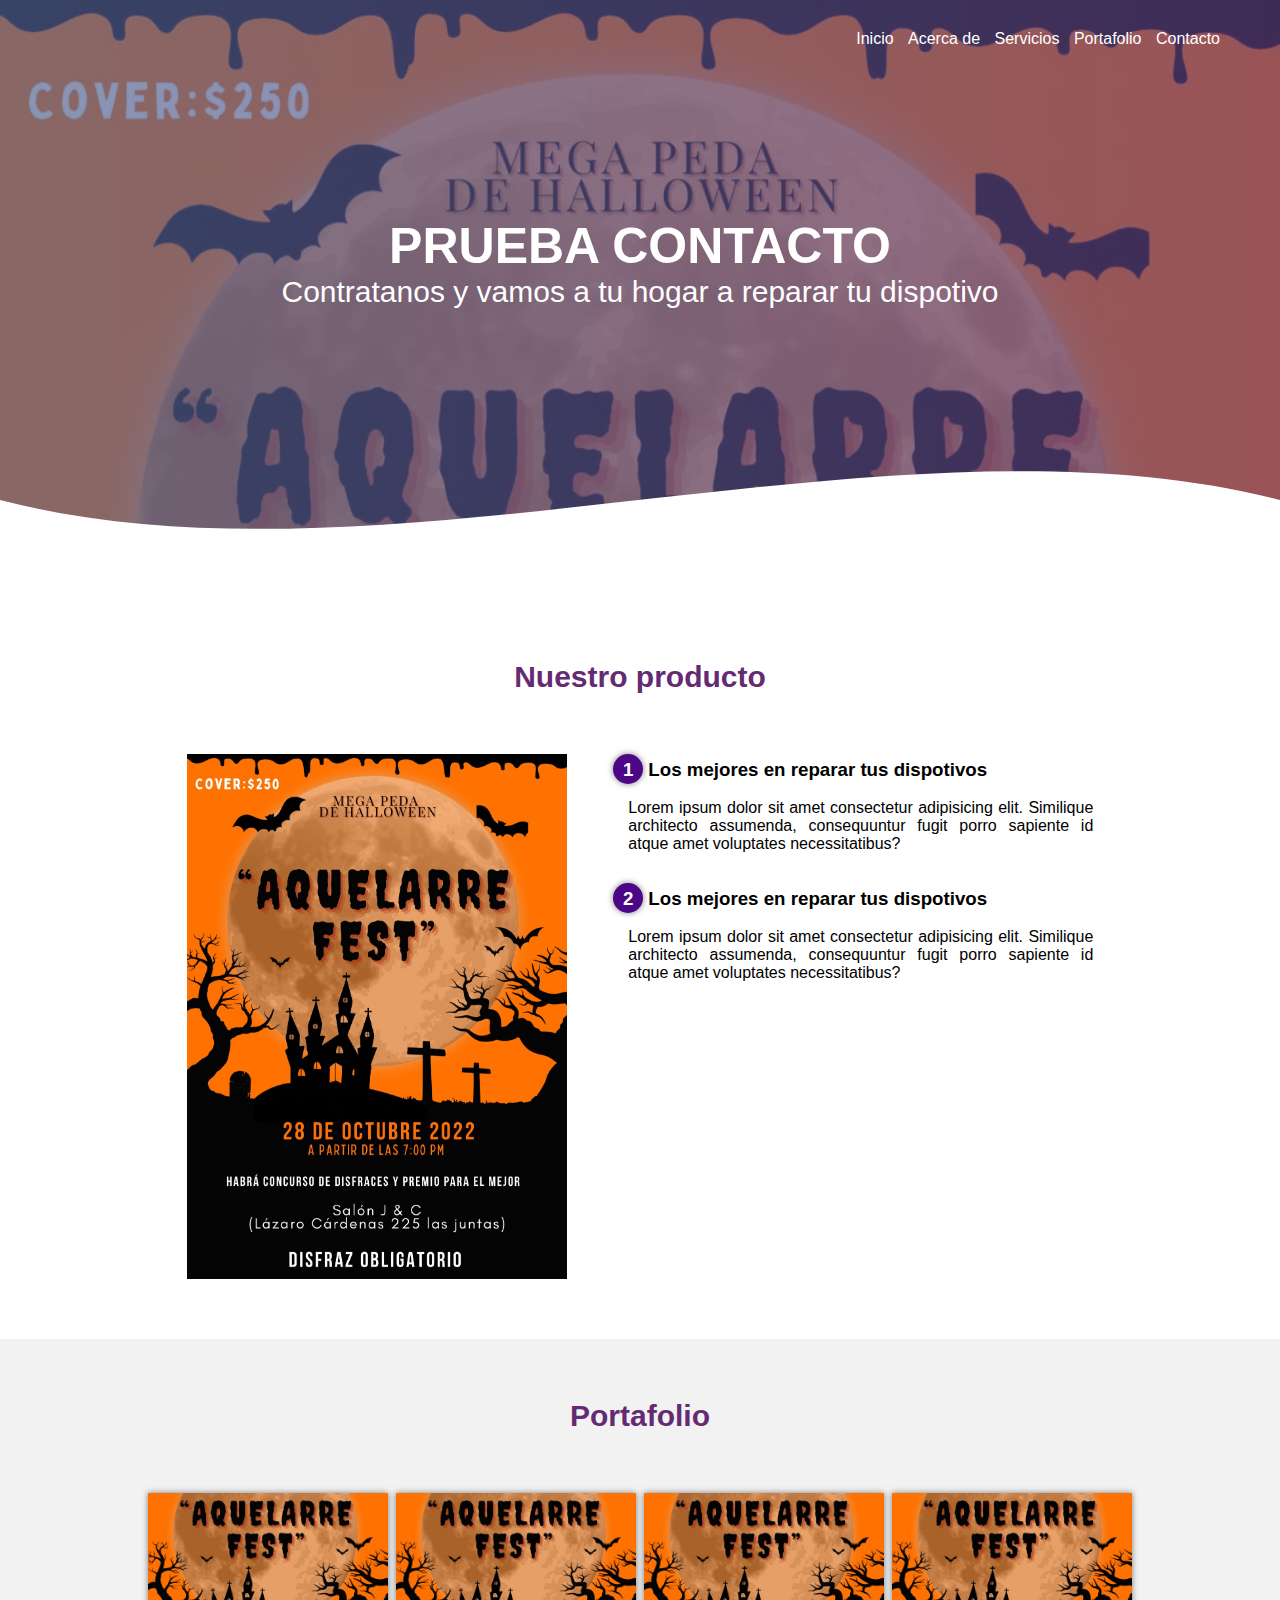
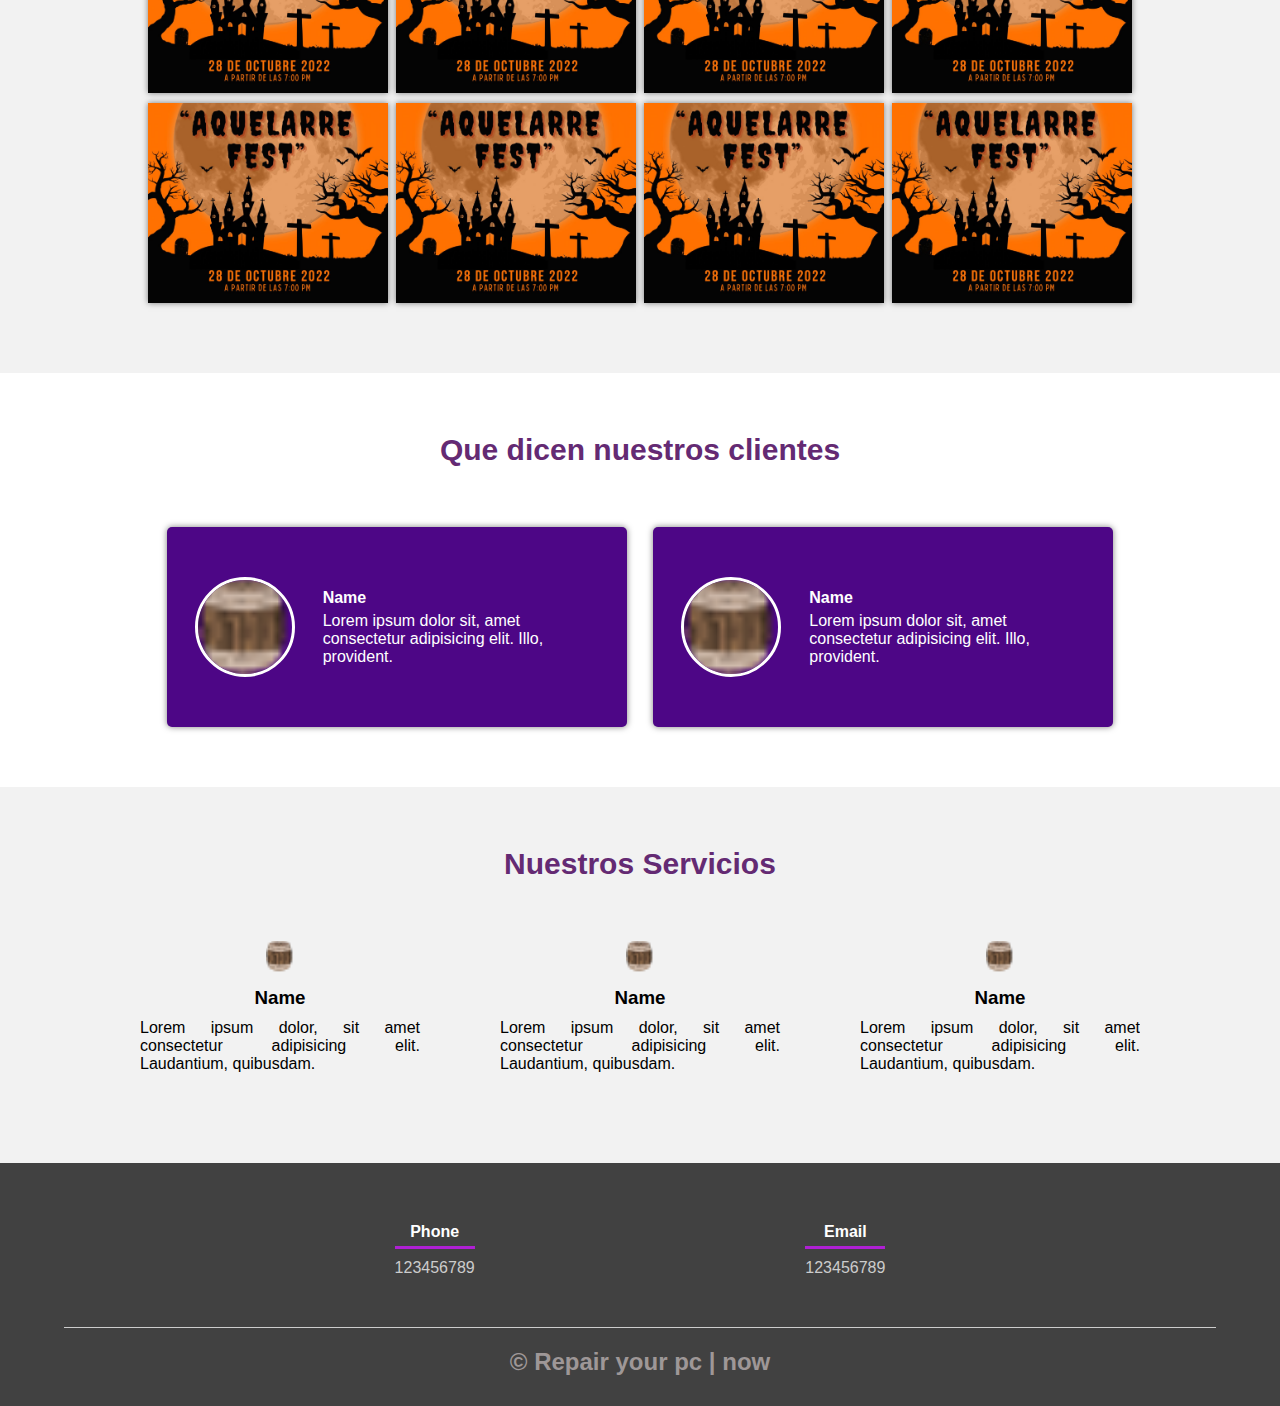
==== commit effd1291: "Artemio" ====
--- a/Contacto.html
+++ b/Contacto.html
@@ -12,13 +12,13 @@
     <header>
         <nav>
             <a href="index.html">Inicio</a>
-            <a href="">Acerca de</a>
-            <a href="">Servicios</a>
-            <a href="">Portafolio</a>
+            <a href="Acerca de.html">Acerca de</a>
+            <a href="Servicios.html">Servicios</a>
+            <a href="Portafolio.html">Portafolio</a>
             <a href="Contacto.html">Contacto</a>
         </nav>
         <section class="textos-header">
-            <h1>Cansada de tiempos largos reparando tu computadora, eso termina ahora</h1>
+            <h1>PRUEBA CONTACTO</h1>
             <h2>Contratanos y vamos a tu hogar a reparar tu dispotivo</h2>
         </section>
         <div class= "wave" style="height: 150px; overflow: hidden;" ><svg viewBox="0 0 500 150" preserveAspectRatio="none" style="height: 100%; width: 100%;"><path d="M0.00,49.98 C149.99,150.00 349.20,-49.98 500.00,49.98 L500.00,150.00 L0.00,150.00 Z" style="stroke: none; fill: #fff;"></path></svg></div>
